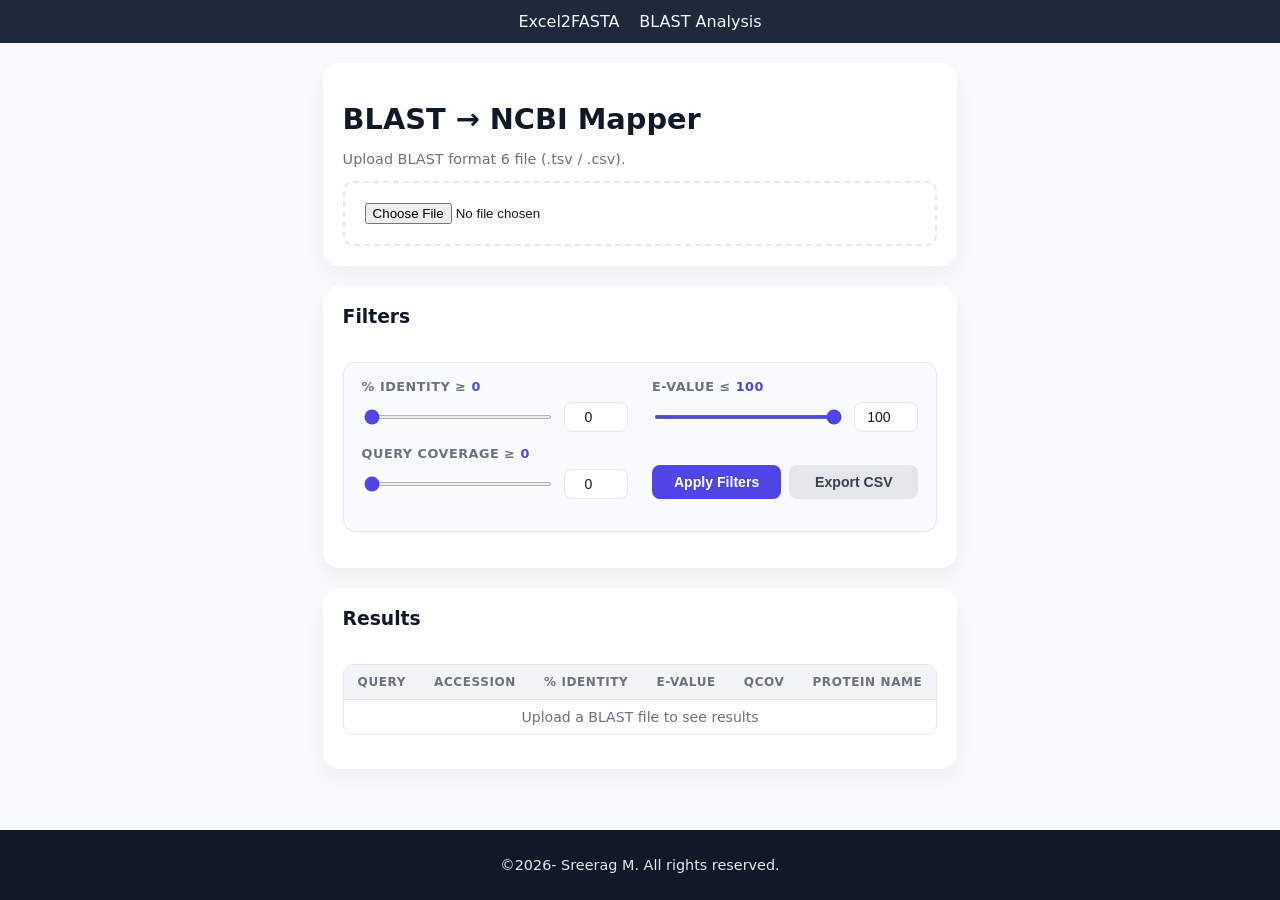
==== blast.html @ bfbef540 "update" ====
<!doctype html>
<html lang="en">
  <head>
    <meta charset="UTF-8" />
    <meta name="viewport" content="width=device-width, initial-scale=1.0" />
    <title>BLAST Analysis</title>
    <link rel="stylesheet" href="style.css" />
  </head>

  <body>
    <!-- NAVBAR (same as your main page) -->
    <nav>
      <a href="index.html">Excel2FASTA</a>
      <a href="blast.html">BLAST Analysis</a>
    </nav>

    <div class="container">
      <!-- Upload Card -->
      <div class="card">
        <h1>BLAST → NCBI Mapper</h1>
        <p class="muted">Upload BLAST format 6 file (.tsv / .csv).</p>

        <input type="file" id="fileInput" accept=".txt,.tsv,.csv" />
      </div>

      <!-- Filters Card (EXACT STYLE MATCH) -->
      <div class="card">
        <div class="preview-header">
          <h3>Filters</h3>
        </div>

        <div class="filters">
          <!-- % Identity -->
          <div class="filter-group">
            <label>
              % Identity ≥
              <span id="pidentVal" class="filter-val">0</span>
            </label>
            <div class="filter-input-row">
              <input
                type="range"
                id="r-pident"
                min="0"
                max="100"
                value="0"
                oninput="syncSlider('pident', false)"
              />
              <input
                type="number"
                id="n-pident"
                value="0"
                oninput="syncInput('pident', false)"
              />
            </div>
          </div>

          <!-- E-value -->
          <div class="filter-group">
            <label>
              E-value ≤
              <span id="evalueVal" class="filter-val">100</span>
            </label>
            <div class="filter-input-row">
              <input
                type="range"
                id="r-evalue"
                min="-10"
                max="2"
                step="0.1"
                value="2"
                oninput="syncSlider('evalue')"
              />
              <input
                type="number"
                id="n-evalue"
                value="100"
                oninput="syncInput('evalue')"
              />
            </div>
          </div>

          <!-- Qcov -->
          <div class="filter-group">
            <label>
              Query Coverage ≥
              <span id="qcovVal" class="filter-val">0</span>
            </label>
            <div class="filter-input-row">
              <input
                type="range"
                id="r-qcov"
                min="0"
                max="100"
                value="0"
                oninput="syncSlider('qcov')"
              />
              <input
                type="number"
                id="n-qcov"
                value="0"
                oninput="syncInput('qcov')"
              />
            </div>
          </div>

          <!-- Actions (EXACT BUTTON STYLE) -->
          <div class="filter-actions">
            <button class="btn-filter" onclick="applyFilters()">
              Apply Filters
            </button>
            <button class="btn-filter secondary" onclick="exportCSV()">
              Export CSV
            </button>
          </div>

          <div id="filterStats" class="filter-stats"></div>
        </div>
      </div>

      <!-- Results Card -->
      <div class="card">
        <div class="preview-header">
          <h3>Results</h3>
        </div>

        <div class="table-wrap">
          <table>
            <thead>
              <tr>
                <th>Query</th>
                <th>Accession</th>
                <th>% Identity</th>
                <th>E-value</th>
                <th>Qcov</th>
                <th>Protein Name</th>
              </tr>
            </thead>
            <tbody id="tableBody">
              <tr>
                <td colspan="6" style="text-align: center; color: #6b7280">
                  Upload a BLAST file to see results
                </td>
              </tr>
            </tbody>
          </table>
        </div>
      </div>
    </div>

    <!-- FOOTER (EXACT SAME) -->
    <footer>©<span id="year"></span> - Sreerag M. All rights reserved.</footer>

    <script>
      // auto year
      document.getElementById("year").textContent = new Date().getFullYear();
    </script>

    <script src="blast.js"></script>
  </body>
</html>
---- style.css ----
:root {
    --footer-height: 70px;
    --primary: #4f46e5;
    --bg: #f9fafb;
    --card: #ffffff;
    --text: #111827;
    --muted: #6b7280;
    --border: #e5e7eb;

    --blue: #3b82f6;
    --purple: #a855f7;
    --green: #22c55e;
}

* {
    box-sizing: border-box;
}

body {
    display: flex;
    flex-direction: column;
    min-height: 100vh;
    margin: 0;
    font-family: "Inter", system-ui, sans-serif;
    background: var(--bg);
    color: var(--text);
    padding-bottom: var(--footer-height);
}
nav {
    background-color: #1e293b;
    /* dark blue-gray */
    padding: 12px 20px;
    display: flex;
    gap: 20px;
    text-align: center;
    justify-content: center;
}



nav a {
    position: relative;
    color: #f1f5f9;
    text-decoration: none;
}

nav a:visited {
    color: #f1f5f9;
}

/* hover */
nav a:hover {
    color: var(--blue);
    text-decoration: underline;
    text-underline-offset: 4px;
}

/* optional: active click */
nav a:active {
    color: var(--blue);
}
.container {
    flex: 1;
    max-width: 1000px;
    margin: auto;
    padding: 20px;
}

.card {
    background: var(--card);
    border-radius: 16px;
    padding: 20px;
    box-shadow: 0 10px 25px rgba(0, 0, 0, 0.05);
    margin-bottom: 20px;
}

h1 {
    font-size: 1.8rem;
    margin-bottom: 10px;
}

h3 {
    margin-top: 0;
}

.muted {
    color: var(--muted);
    font-size: 0.9rem;
}

input[type="file"] {
    border: 2px dashed var(--border);
    padding: 20px;
    width: 100%;
    border-radius: 10px;
    cursor: pointer;
}

/* ── Preview header + legend ── */
.preview-header {
    display: flex;
    align-items: center;
    justify-content: space-between;
    flex-wrap: wrap;
    gap: 10px;
    margin-bottom: 16px;
}

.legend {
    display: flex;
    gap: 14px;
    flex-wrap: wrap;
    font-size: 0.82rem;
    color: var(--muted);
}

.legend-item {
    display: flex;
    align-items: center;
    gap: 5px;
}

.dot {
    width: 10px;
    height: 10px;
    border-radius: 50%;
    display: inline-block;
}

.dot-blue {
    background: var(--blue);
}

.dot-purple {
    background: var(--purple);
}

.dot-green {
    background: var(--green);
}

/* ── Filters ── */
.filters {
    background: #f8fafc;
    border: 1px solid var(--border);
    border-radius: 12px;
    padding: 16px 18px;
    margin-bottom: 16px;
    display: grid;
    grid-template-columns: 1fr 1fr;
    gap: 14px 24px;
    align-items: end;
}

.filter-group label {
    display: block;
    font-size: 0.8rem;
    font-weight: 600;
    color: var(--muted);
    text-transform: uppercase;
    letter-spacing: 0.04em;
    margin-bottom: 8px;
}

.filter-val {
    font-weight: 700;
    color: var(--primary);
}

.filter-input-row {
    display: flex;
    align-items: center;
    gap: 10px;
}

input[type="range"] {
    flex: 1;
    accent-color: var(--primary);
    cursor: pointer;
    height: 4px;
}

input[type="number"] {
    width: 64px;
    padding: 6px 8px;
    border: 1px solid var(--border);
    border-radius: 8px;
    font-size: 0.88rem;
    text-align: center;
    color: var(--text);
    background: white;
}

input[type="number"]:focus {
    outline: none;
    border-color: var(--primary);
    box-shadow: 0 0 0 2px rgba(79, 70, 229, 0.15);
}

.filter-actions {
    display: flex;
    gap: 8px;
    align-items: end;
}

.btn-filter {
    flex: 1;
    padding: 9px 14px;
    border-radius: 8px;
    border: none;
    font-size: 0.88rem;
    font-weight: 600;
    cursor: pointer;
    background: var(--primary);
    color: white;
    transition: 0.15s;
    margin-top: 0;
    width: auto;
}

.btn-filter:hover {
    opacity: 0.88;
}

.btn-filter.secondary {
    background: #e5e7eb;
    color: #374151;
}

.filter-stats {
    grid-column: 1 / -1;
    font-size: 0.82rem;
    color: var(--muted);
    padding-top: 2px;
}

.filter-stats strong {
    color: var(--primary);
}

.dupe-note {
    color: #f59e0b;
    font-weight: 600;
}

/* ── Table ── */
.table-wrap {
    overflow-x: auto;
    max-height: 420px;
    overflow-y: auto;
    border: 1px solid var(--border);
    border-radius: 10px;
    margin-bottom: 14px;
}

table {
    width: 100%;
    border-collapse: collapse;
    font-size: 0.88rem;
}

thead {
    position: sticky;
    top: 0;
    background: #f3f4f6;
    z-index: 1;
}

thead th {
    padding: 10px 14px;
    text-align: left;
    font-weight: 600;
    color: var(--muted);
    text-transform: uppercase;
    font-size: 0.75rem;
    letter-spacing: 0.05em;
    border-bottom: 1px solid var(--border);
}

tbody tr {
    border-bottom: 1px solid #f3f4f6;
    transition: background 0.12s;
}

tbody tr:last-child {
    border-bottom: none;
}

tbody tr:hover {
    background: #f9fafb;
}

td {
    padding: 9px 14px;
    vertical-align: middle;
}

.td-idx {
    color: var(--muted);
    font-size: 0.78rem;
    width: 44px;
    text-align: center;
}

.td-peptide {
    font-family: "Courier New", monospace;
}

.td-score {
    width: 120px;
    text-align: center;
}

/* ── Amino acid spans ── */
.peptide-seq {
    display: inline-flex;
    flex-wrap: wrap;
    gap: 1px;
}

.peptide-seq span {
    display: inline-block;
    font-weight: 700;
    cursor: default;
    border-radius: 2px;
    padding: 0 1px;
}

.aa-blue {
    color: var(--blue);
}

.aa-purple {
    color: var(--purple);
}

.aa-green {
    color: var(--green);
}

/* ── Local confidence chips ── */
.td-local-conf {
    padding: 6px 14px;
    vertical-align: middle;
}

.conf-chip {
    display: inline-block;
    padding: 2px 6px;
    border-radius: 4px;
    font-size: 0.78rem;
    font-weight: 600;
    margin: 2px 2px;
    font-family: "Courier New", monospace;
}

/* ── Score badges ── */
.score-badge {
    display: inline-block;
    padding: 3px 10px;
    border-radius: 20px;
    font-size: 0.82rem;
    font-weight: 600;
}

.badge-blue {
    background: #eff6ff;
    color: var(--blue);
}

.badge-purple {
    background: #faf5ff;
    color: var(--purple);
}

.badge-green {
    background: #f0fdf4;
    color: #16a34a;
}

/* ── Buttons ── */
button {
    width: 100%;
    padding: 12px;
    margin-top: 10px;
    border-radius: 10px;
    border: none;
    font-size: 1rem;
    background: var(--primary);
    color: white;
    cursor: pointer;
    transition: 0.2s;
}

button:hover {
    opacity: 0.9;
}

button.secondary {
    background: #e5e7eb;
    color: #111;
}

/* ── FASTA output ── */
pre {
    background: #111827;
    color: #e5e7eb;
    padding: 15px;
    border-radius: 10px;
    overflow: auto;
    max-height: 300px;
    font-size: 0.85rem;
}

.hidden {
    display: none;
}

@media (min-width: 600px) {
    .row {
        display: flex;
        gap: 10px;
    }

    .row>* {
        flex: 1;
    }
}

@media (max-width: 599px) {
    .filters {
        grid-template-columns: 1fr;
    }

    .filter-actions {
        flex-direction: column;
    }
}

footer {
    position: fixed;
    bottom: 0;
    left: 0;
    width: 100%;
    height: var(--footer-height);
    background: #111827;
    color: #e5e7eb;
    display: flex;
    align-items: center;
    justify-content: center;
    font-size: 0.9rem;
}
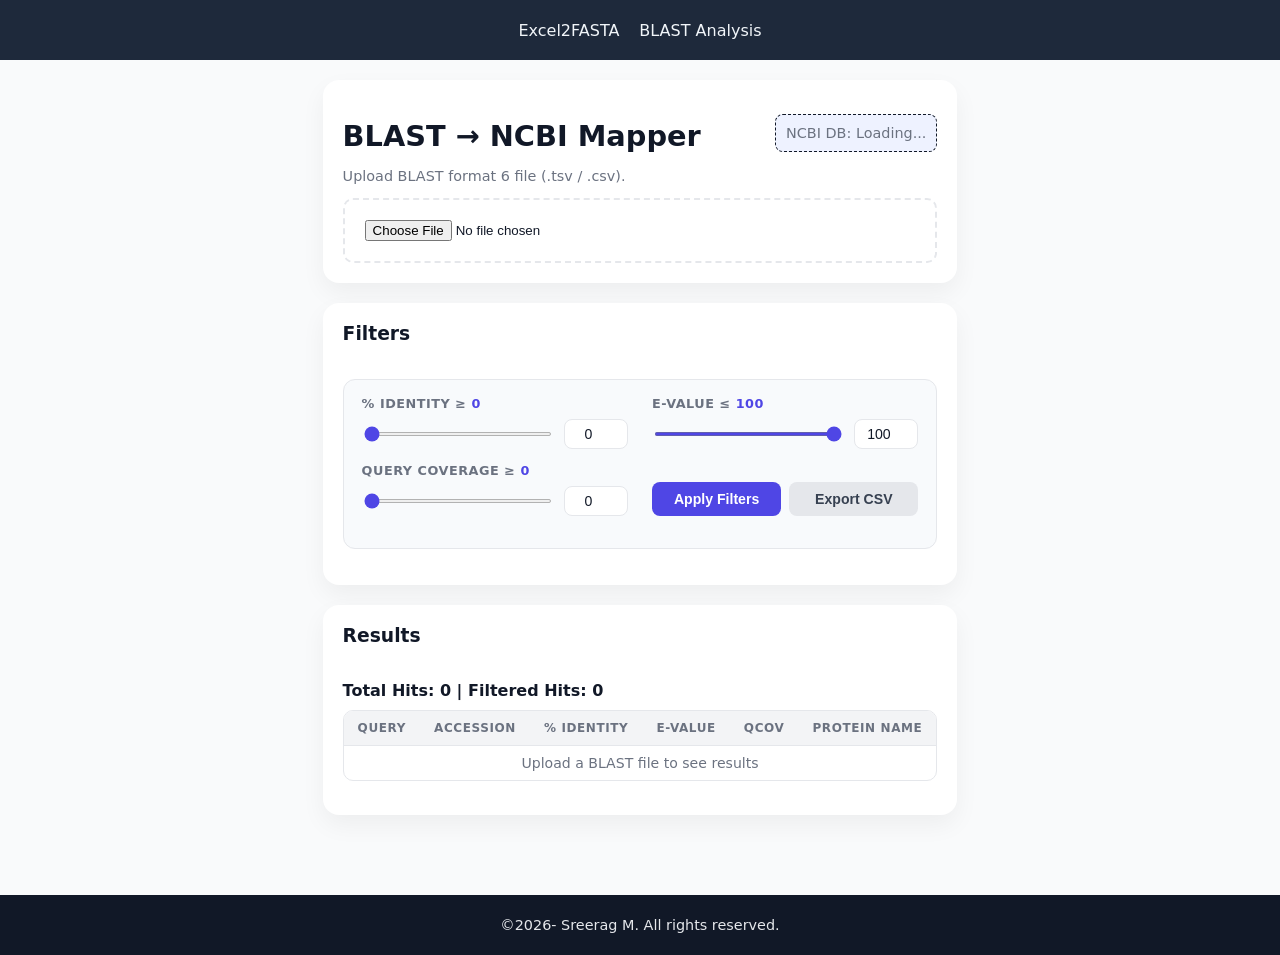
==== commit 1da8ebe8: "update" ====
--- a/blast.html
+++ b/blast.html
@@ -17,8 +17,14 @@
     <div class="container">
       <!-- Upload Card -->
       <div class="card">
-        <h1>BLAST → NCBI Mapper</h1>
-        <p class="muted">Upload BLAST format 6 file (.tsv / .csv).</p>
+        <div class="card-header">
+          <div>
+            <h1>BLAST → NCBI Mapper</h1>
+            <p class="muted">Upload BLAST format 6 file (.tsv / .csv).</p>
+          </div>
+
+          <p id="ncbiCount" class="muted ncbi-count">NCBI DB: Loading...</p>
+        </div>
 
         <input type="file" id="fileInput" accept=".txt,.tsv,.csv" />
       </div>
@@ -122,7 +128,9 @@
         <div class="preview-header">
           <h3>Results</h3>
         </div>
-
+        <div id="resultsSummary" style="margin: 10px 0; font-weight: 600">
+          Total Hits: 0 | Filtered Hits: 0
+        </div>
         <div class="table-wrap">
           <table>
             <thead>
--- a/style.css
+++ b/style.css
@@ -1,5 +1,5 @@
 :root {
-    --footer-height: 70px;
+    --footer-height: 60px;
     --primary: #4f46e5;
     --bg: #f9fafb;
     --card: #ffffff;
@@ -24,16 +24,18 @@
     font-family: "Inter", system-ui, sans-serif;
     background: var(--bg);
     color: var(--text);
-    padding-bottom: var(--footer-height);
+    /* padding-bottom: var(--footer-height); */
 }
 nav {
     background-color: #1e293b;
     /* dark blue-gray */
-    padding: 12px 20px;
+    /* padding: 17px 20px; */
     display: flex;
     gap: 20px;
     text-align: center;
     justify-content: center;
+    height: 60px;
+        align-items: center;
 }
 
 
@@ -42,6 +44,8 @@
     position: relative;
     color: #f1f5f9;
     text-decoration: none;
+    text-align: center;
+    justify-content: center;
 }
 
 nav a:visited {
@@ -72,6 +76,22 @@
     padding: 20px;
     box-shadow: 0 10px 25px rgba(0, 0, 0, 0.05);
     margin-bottom: 20px;
+}
+
+.card-header {
+    display: flex;
+    justify-content: space-between;
+    align-items: flex-start;
+}
+
+.ncbi-count {
+  background: #eef2ff;
+  padding: 10px 10px;
+  border-radius: 8px;
+  font-size: 14px;
+  border: #111827 1px solid;
+  border-style: dashed;
+  color: var(--text);
 }
 
 h1 {
@@ -438,7 +458,7 @@
 }
 
 footer {
-    position: fixed;
+    position: relative;
     bottom: 0;
     left: 0;
     width: 100%;
@@ -449,4 +469,6 @@
     align-items: center;
     justify-content: center;
     font-size: 0.9rem;
-}+    margin-top: 40px;
+}
+
